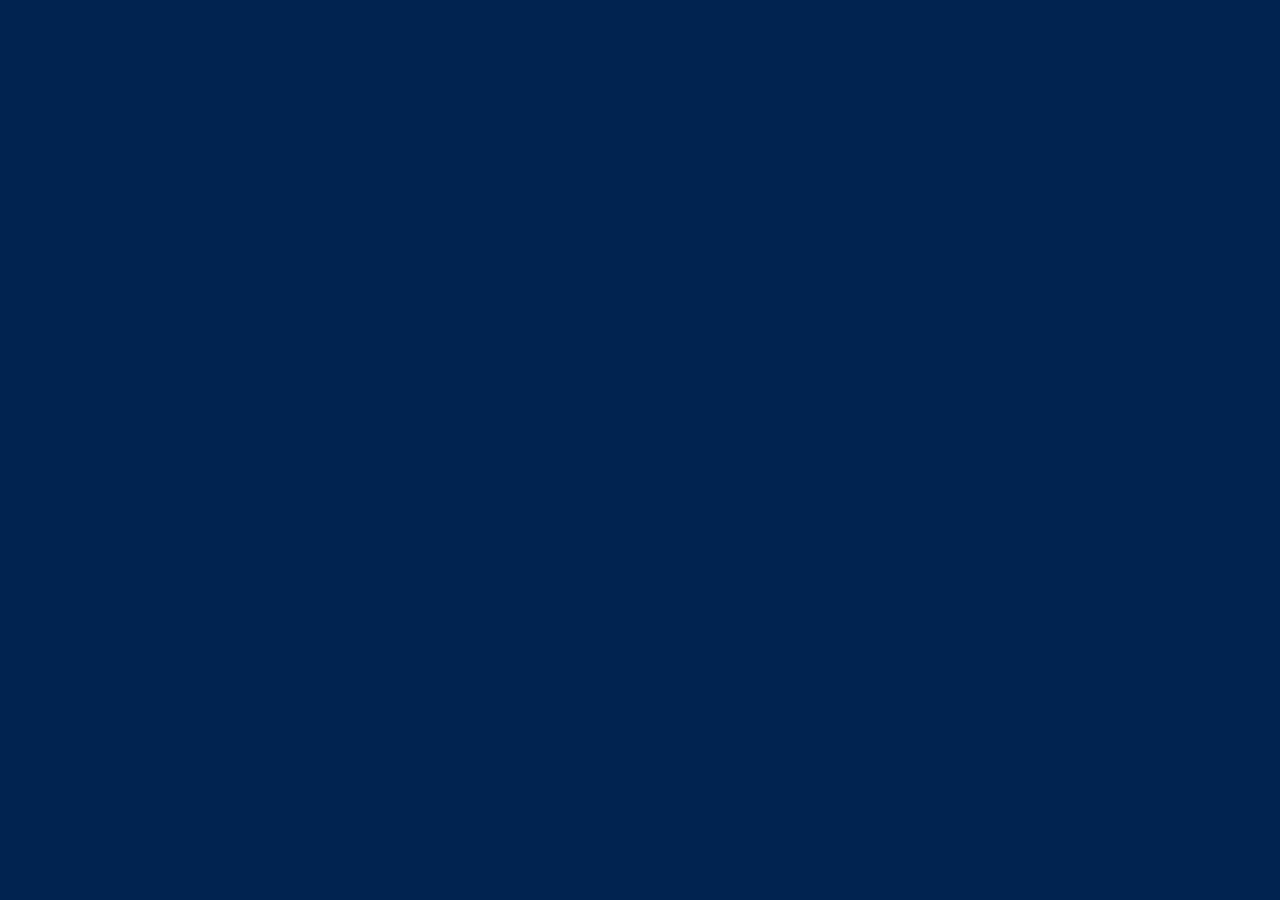
==== gamepage.html @ 1bdad20a "initial commit" ====
<!DOCTYPE html>
<html lang="en">
<head>
    <meta charset="UTF-8">
    <meta http-equiv="X-UA-Compatible" content="IE=edge">
    <meta name="viewport" content="width=device-width, initial-scale=1.0">
    <script src="logic.js"></script>
    <link rel="stylesheet" href="style.css">
    <title>Document</title>
</head>
<body>
    
</body>
</html>
---- style.css ----
body{
    height: 100%;
    width: 100%;
    /*border: 2px solid red; */
    margin: 0;
    display: flex;
    flex-direction: column;
    align-items: center;
    justify-content: center;
    background-color: #002350;
    min-height: 100vh;
}
h1{
    color: white;
    font-size: 90px;
}
.left{
    align-self: flex-start;
}
.main-container{
    display: flex;
    justify-content: center;
    align-items: center;
    gap: 80px;
}
.container-2{
    display: flex;
    flex-direction: column;
    justify-content: center;
    align-items: center;
    gap: 100px;
}
.buttons-container{
    display: flex;
    justify-content: center;
    align-items: center;
    gap: 70px;
}
.nav-button{
    height: 100px;
    width: 200px;
    font-size: 30px;
    font-weight: bold;
    border: none;
    cursor: pointer;
    color: white;
    background-color: #002350;
}
.nav-button:hover{
    color: white;
    font-weight: bold;
    border: 5px solid white;
}
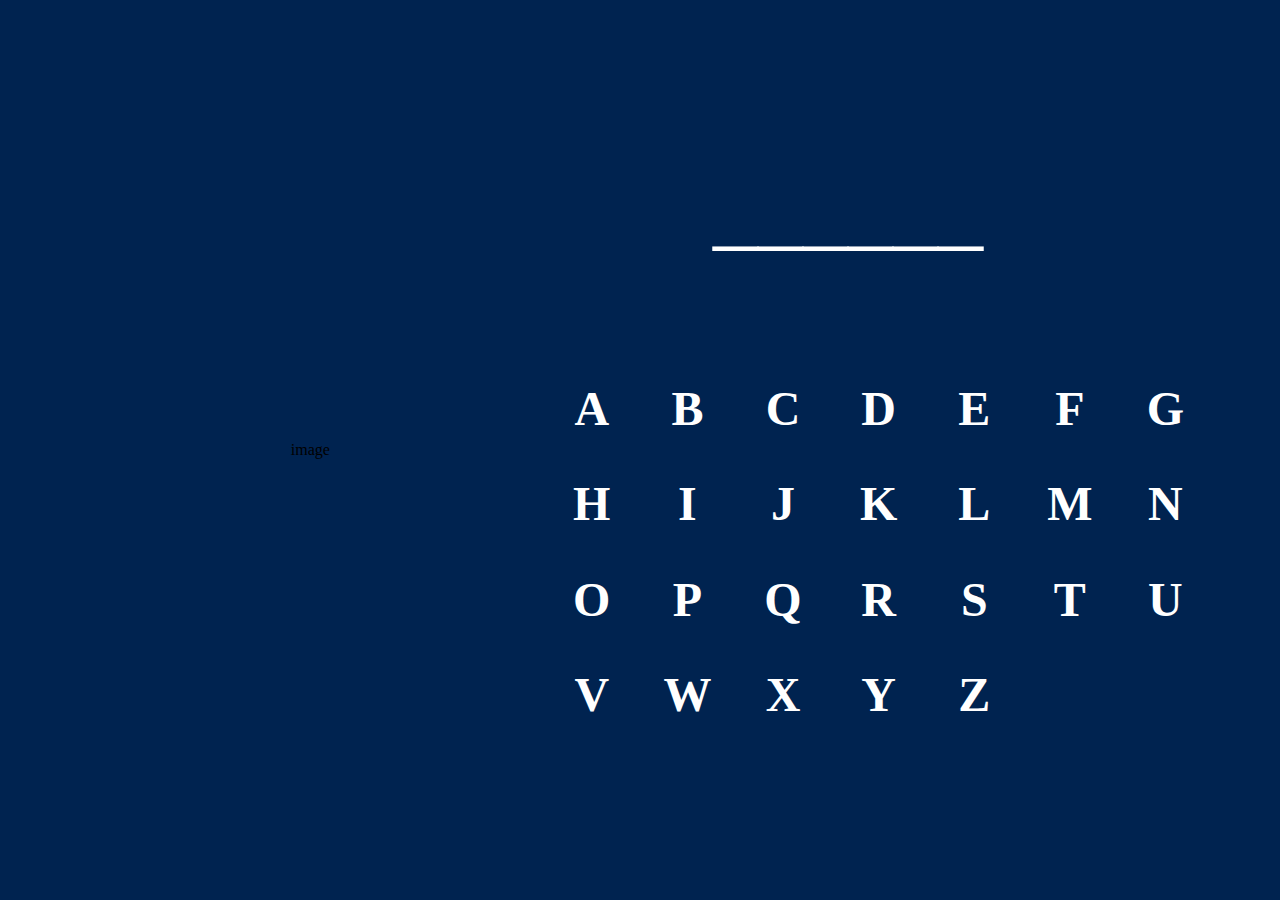
==== commit 62024a68: "finalized gamepage.html" ====
--- a/gamepage.html
+++ b/gamepage.html
@@ -4,11 +4,26 @@
     <meta charset="UTF-8">
     <meta http-equiv="X-UA-Compatible" content="IE=edge">
     <meta name="viewport" content="width=device-width, initial-scale=1.0">
-    <script src="logic.js"></script>
+    <script src="logic.js" defer></script>
     <link rel="stylesheet" href="style.css">
     <title>Document</title>
 </head>
 <body>
+    <div class="main-box">
+        <div class="hangman">
+            <div>image</div>
+        </div>
+        <div class="text-box">
+            <div class="guess">
+                
+            </div>
+            <div class="letters-super" id="letters">
+              <div class="letters">
+
+              </div>  
+            </div>
+        </div>
+    </div>
     
 </body>
 </html>--- a/style.css
+++ b/style.css
@@ -1,3 +1,6 @@
+div{
+    /* border: 2px solid red; */
+}
 body{
     height: 100%;
     width: 100%;
@@ -50,4 +53,63 @@
     color: white;
     font-weight: bold;
     border: 5px solid white;
+}
+.main-box{
+    display: flex;
+    justify-content: center;
+    align-items: center;
+    /* background-color: white; */
+    min-height: 80%;
+    min-width: 80%;
+    gap:  5%;
+}
+.text-box{
+    display: flex;
+    flex-direction: column;
+    align-items: center;
+    justify-content: flex-start;
+    gap: 100px;
+    height: 100%;
+    width: 100%;
+}
+.hangman{
+    width: 60%;
+    display: flex;
+    align-items: center;
+    justify-content: center;
+}
+.letters-super{
+    height: 100%;
+    width: 100%;
+    display: flex;
+    justify-content: center;
+    align-items: center;
+}
+.letters{
+    height: 100%;
+    width: 100%;
+    display: grid;
+    grid-template-columns: repeat(7, auto);
+    color: white;
+}
+.guess{
+    color: white;
+    font-size: 90px;
+}
+.letters>div{
+    width: 100%;
+    aspect-ratio: 1 / 1;
+}
+.outer{
+    display: flex;
+    align-items: center;
+    justify-content: center;
+    font-size: 300%;
+    font-weight: bold;
+}
+.outer:hover{
+    color: white;
+    font-weight: bold;
+    border: 8px solid white;
+    cursor: pointer;
 }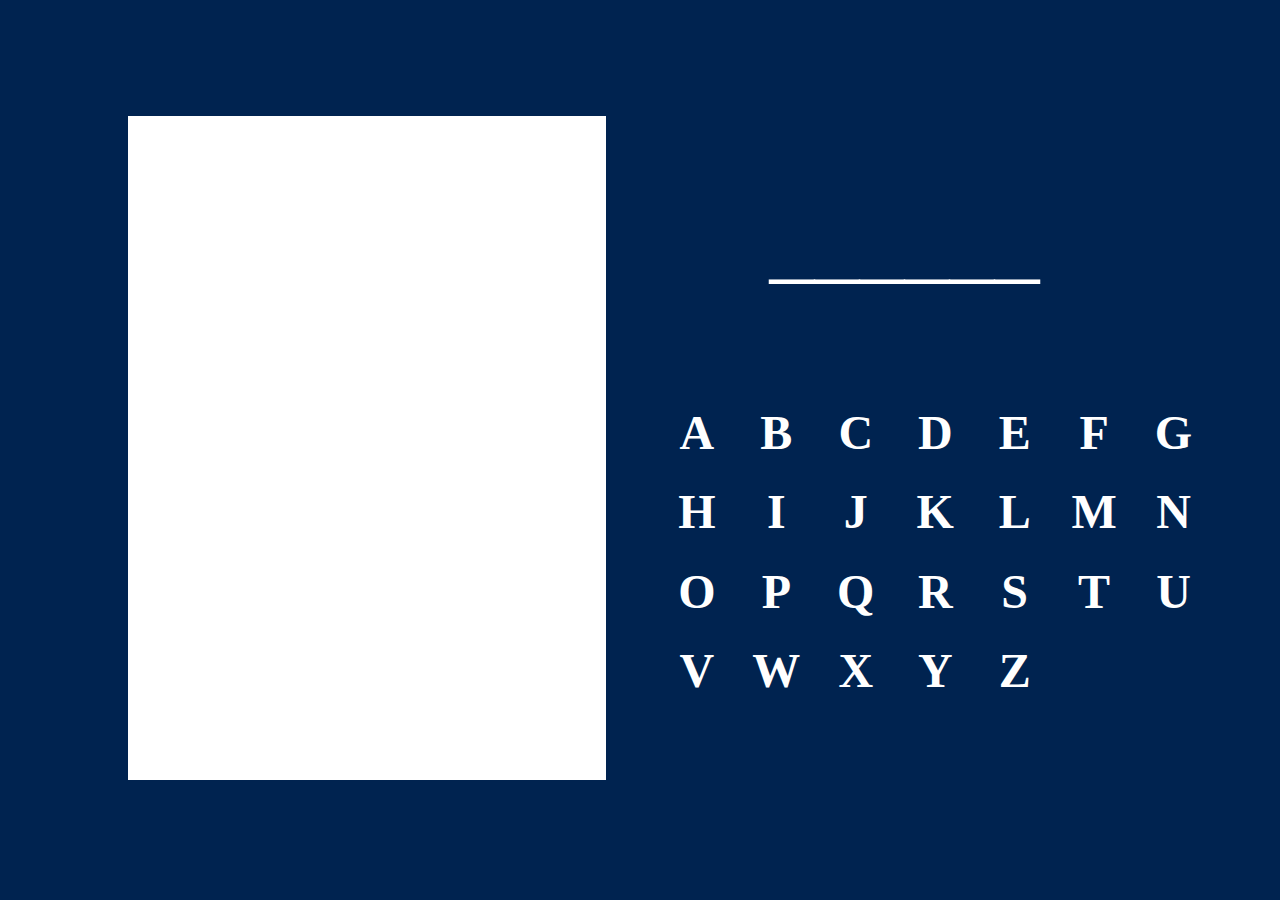
==== commit 705d8d70: "added changing images" ====
--- a/gamepage.html
+++ b/gamepage.html
@@ -11,7 +11,9 @@
 <body>
     <div class="main-box">
         <div class="hangman">
-            <div>image</div>
+            <div>
+                <img id="image">
+            </div>
         </div>
         <div class="text-box">
             <div class="guess">
